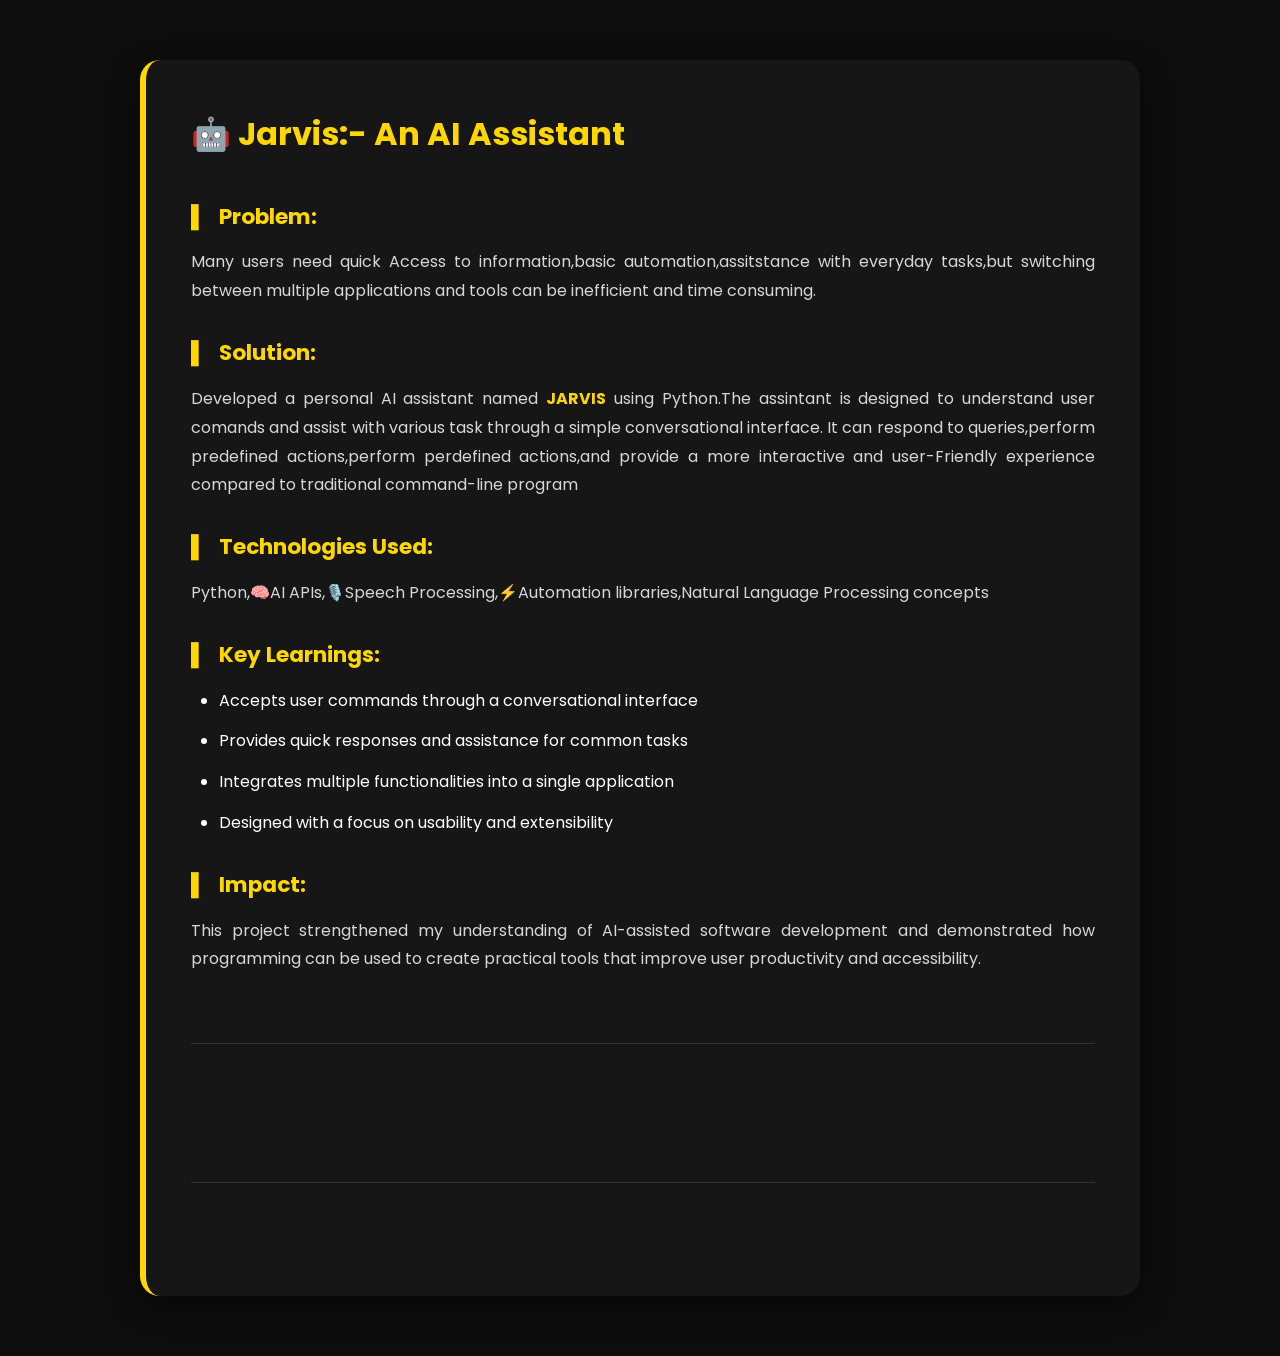
==== JarvisD.html @ edc84340 "test" ====
<!DOCTYPE html>
<html lang="en">
<head>
    <meta charset="UTF-8">
    <meta name="viewport" content="width=device-width, initial-scale=1.0">
    <title>Document</title>
    <link rel="stylesheet" href="JD.css">
</head>
<body>
    <section>
    <li><b>🤖 Jarvis:- An AI Assistant</b></li>
                <h3> Problem:</h3>
                <p> Many users need quick Access to information,basic automation,assitstance 
                    with everyday tasks,but switching between multiple applications and tools can be
                     inefficient and time consuming.</p>
                <h3> Solution:</h3>
                <p>Developed a personal AI assistant named <b>JARVIS</b> using Python.The assintant is designed to 
                    understand user comands and assist with various task through a simple conversational interface.
                    It can respond to queries,perform predefined actions,perform perdefined actions,and provide a more
                    interactive and user-Friendly experience compared to traditional command-line program</p>
                <h3> Technologies Used:</h3>
                <p>Python,🧠AI APIs,🎙️Speech Processing,⚡Automation libraries,Natural Language Processing concepts</p>
                <h3> Key Learnings:</h3>
                <ul>
                    <li>Accepts user commands through a conversational interface</li>
                    <li>Provides quick responses and assistance for common tasks</li>
                    <li>Integrates multiple functionalities into a single application</li>
                    <li>Designed with a focus on usability and extensibility</li>
                </ul>
                <h3> Impact:</h3>
                <p>This project strengthened my understanding of AI-assisted software development and demonstrated how programming can be used to create practical tools
                     that improve user productivity and accessibility.</p>
                <br>
                <hr><br>
                <br>
                <hr><br>
                </section>

</body>
</html>
---- JD.css ----
/* Google Font */
@import url('https://fonts.googleapis.com/css2?family=Poppins:wght@300;400;500;600;700&display=swap');

*{
    margin:0;
    padding:0;
    box-sizing:border-box;
    font-family:'Poppins',sans-serif;
}

body{
    background:#0d0d0d;
    color:#f5f5f5;
    line-height:1.8;
}

section{
    width:85%;
    max-width:1000px;
    margin:60px auto;
    background:#161616;
    padding:45px;
    border-radius:20px;
    border-left:6px solid #FFD700;
    box-shadow:0 10px 30px rgba(0,0,0,.45);
}

section li{
    list-style:none;
    font-size:2rem;
    color:#FFD700;
    font-weight:700;
    margin-bottom:35px;
}

h3{
    color:#FFD700;
    margin-top:28px;
    margin-bottom:12px;
    font-size:1.35rem;
    position:relative;
}

h3::before{
    content:"▌";
    color:#FFD700;
    margin-right:8px;
}

p{
    color:#d7d7d7;
    text-align:justify;
    font-size:1rem;
}

b{
    color:#FFD700;
}

ul{
    margin-top:10px;
    margin-left:28px;
}

ul li{
    list-style:disc;
    color:#ffffff;
    font-size:1rem;
    margin:12px 0;
    font-weight:400;
}

hr{
    border:none;
    height:1px;
    background:#333;
    margin:40px 0;
}

/* Buttons */

.buttons{
    margin-top:40px;
    display:flex;
    gap:20px;
    flex-wrap:wrap;
}

.buttons a{
    text-decoration:none;
    background:#FFD700;
    color:#111;
    padding:12px 28px;
    border-radius:8px;
    font-weight:600;
    transition:.3s;
}

.buttons a:hover{
    background:white;
    transform:translateY(-3px);
}

/* Technologies */

.tech{
    display:flex;
    flex-wrap:wrap;
    gap:12px;
    margin-top:15px;
}

.tech span{
    background:#242424;
    border:1px solid #FFD700;
    color:#FFD700;
    padding:8px 18px;
    border-radius:50px;
    font-size:.9rem;
}

/* Responsive */

@media(max-width:768px){

section{
    width:95%;
    padding:25px;
}

section li{
    font-size:1.6rem;
}

h3{
    font-size:1.2rem;
}

p{
    font-size:.95rem;
}

.buttons{
    flex-direction:column;
}

.buttons a{
    text-align:center;
}

}
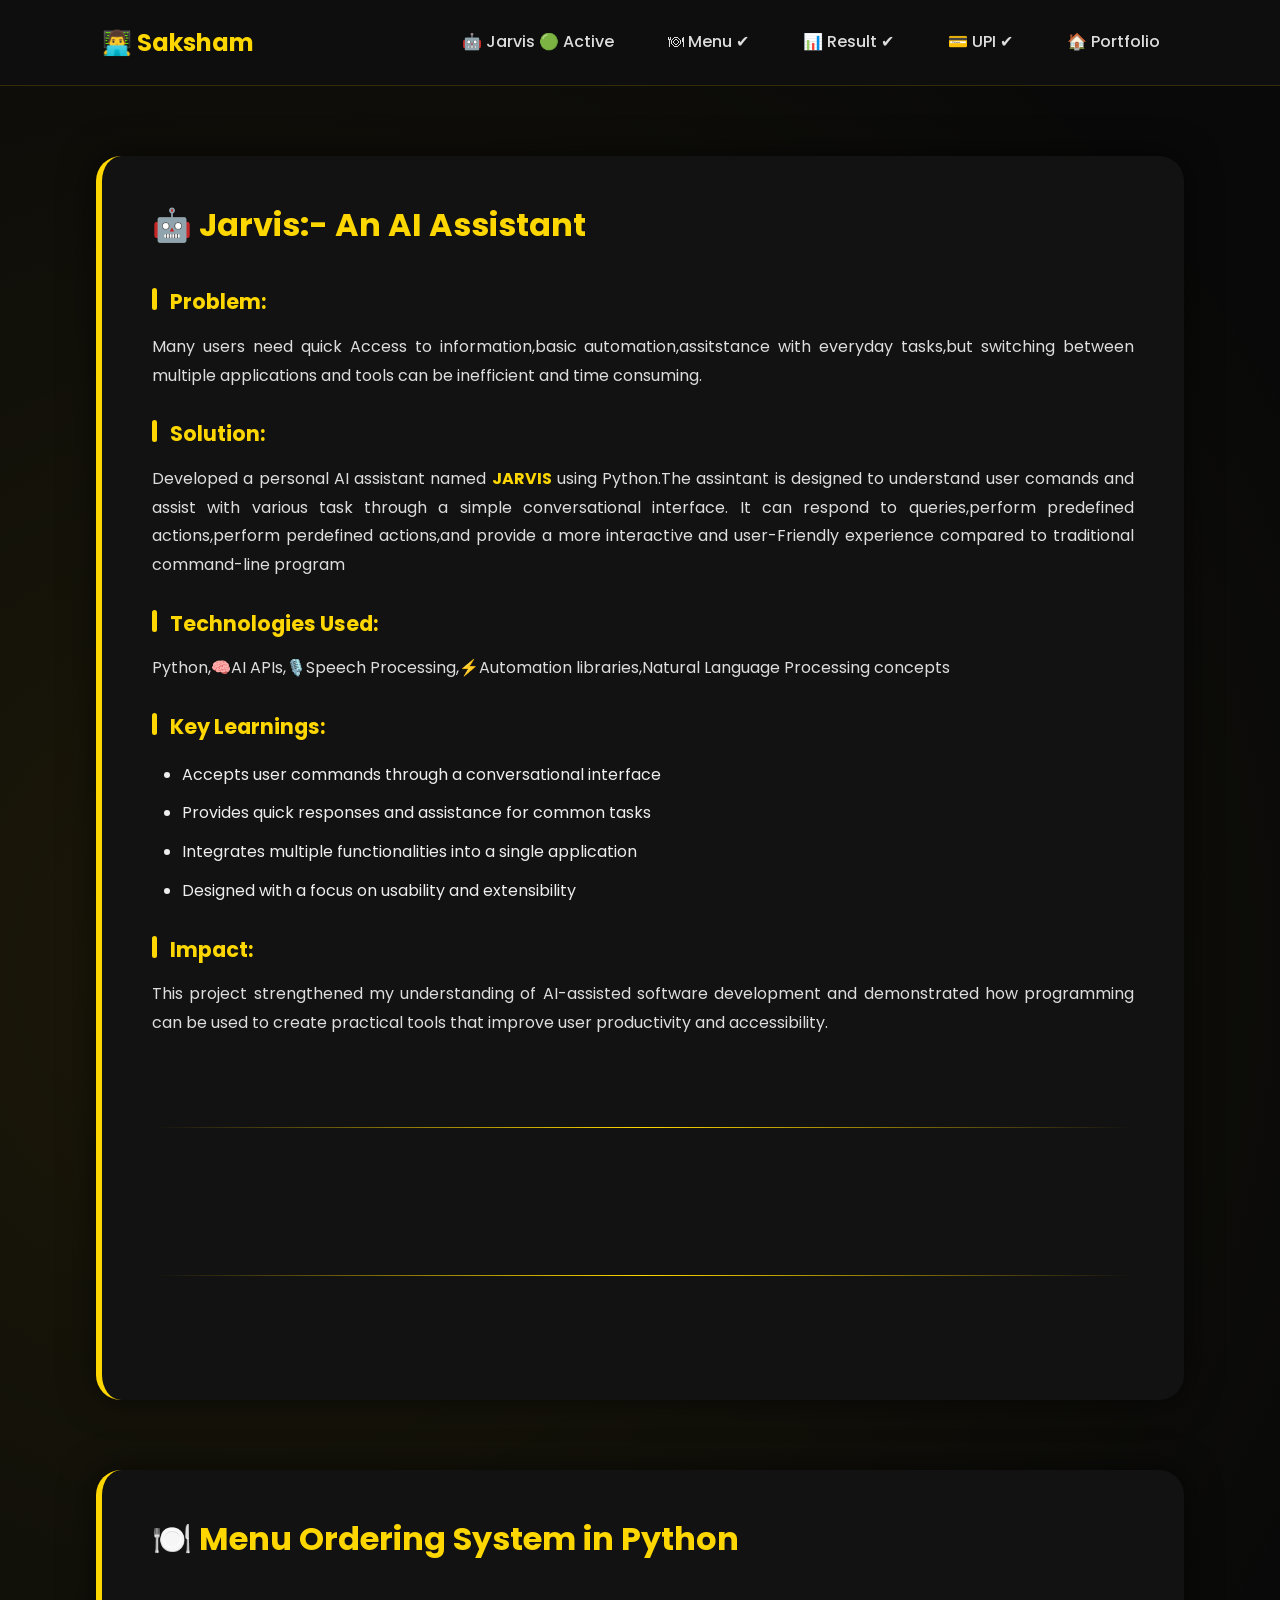
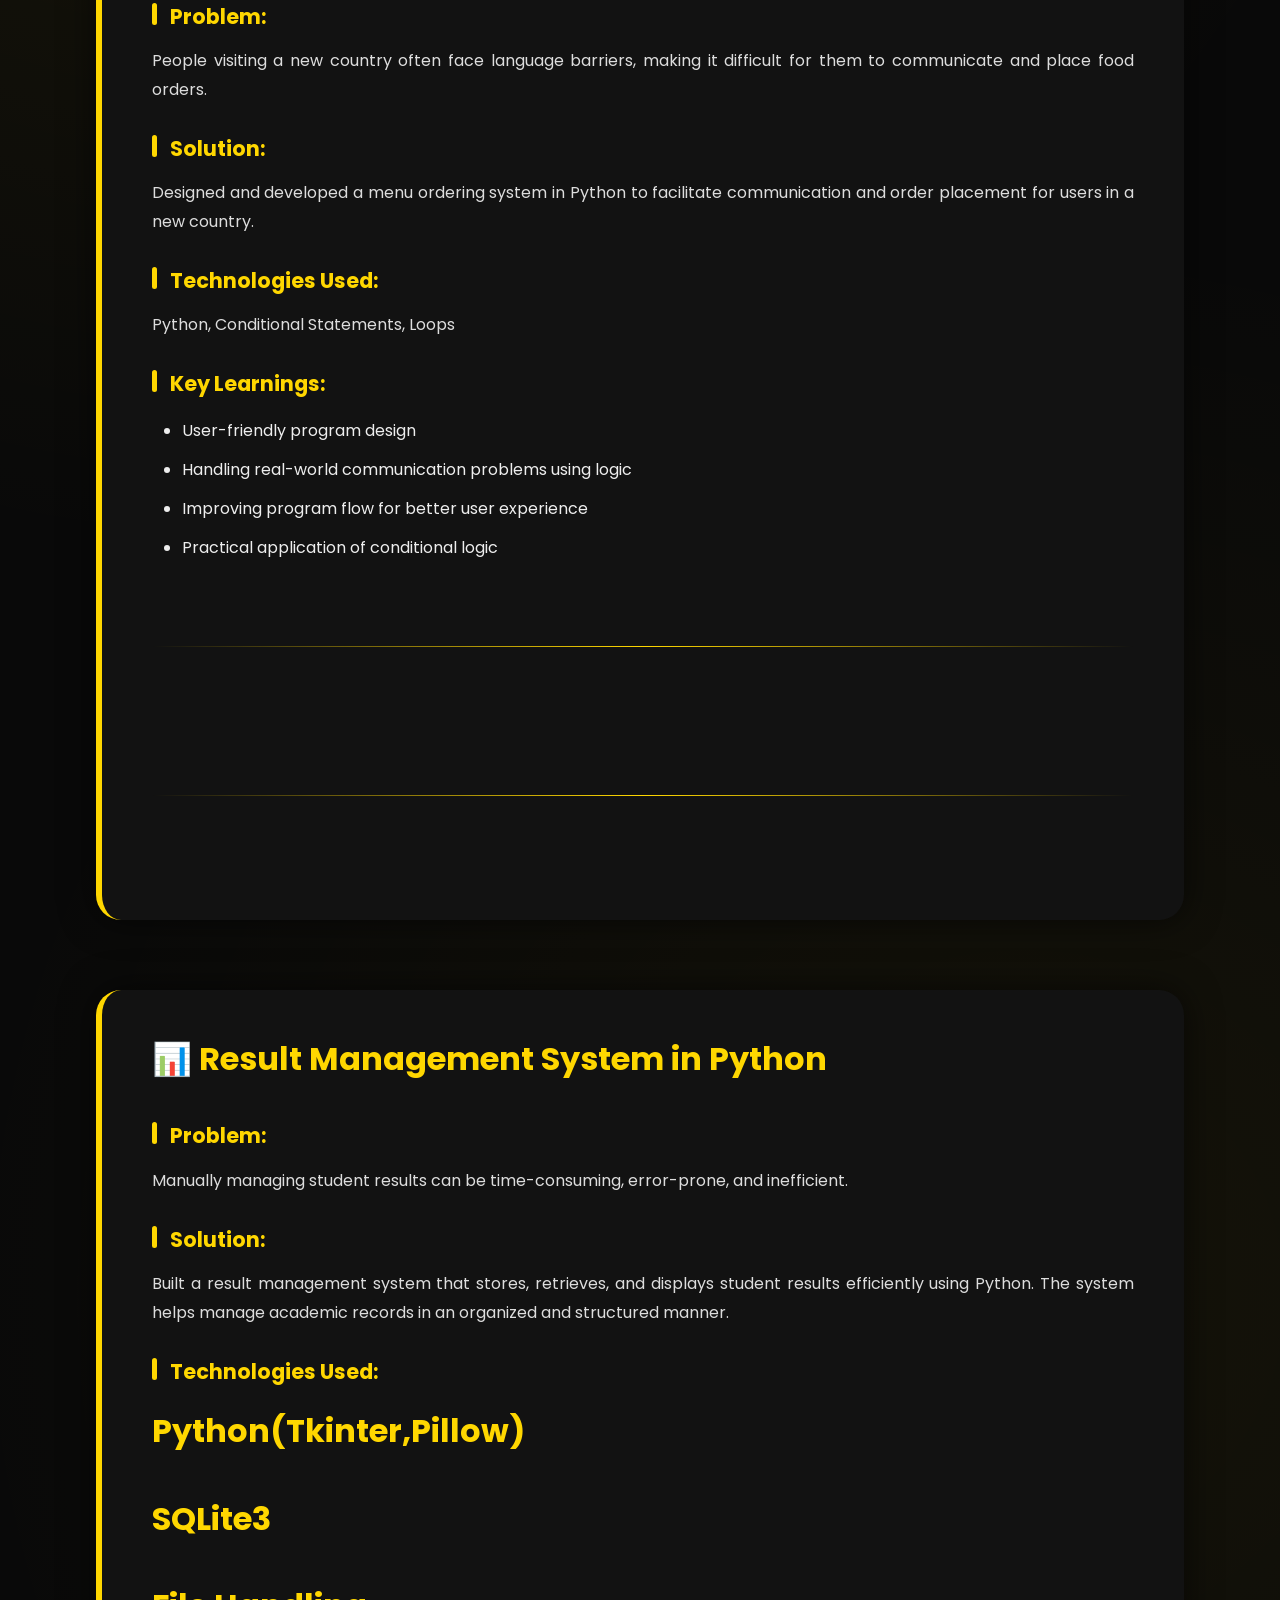
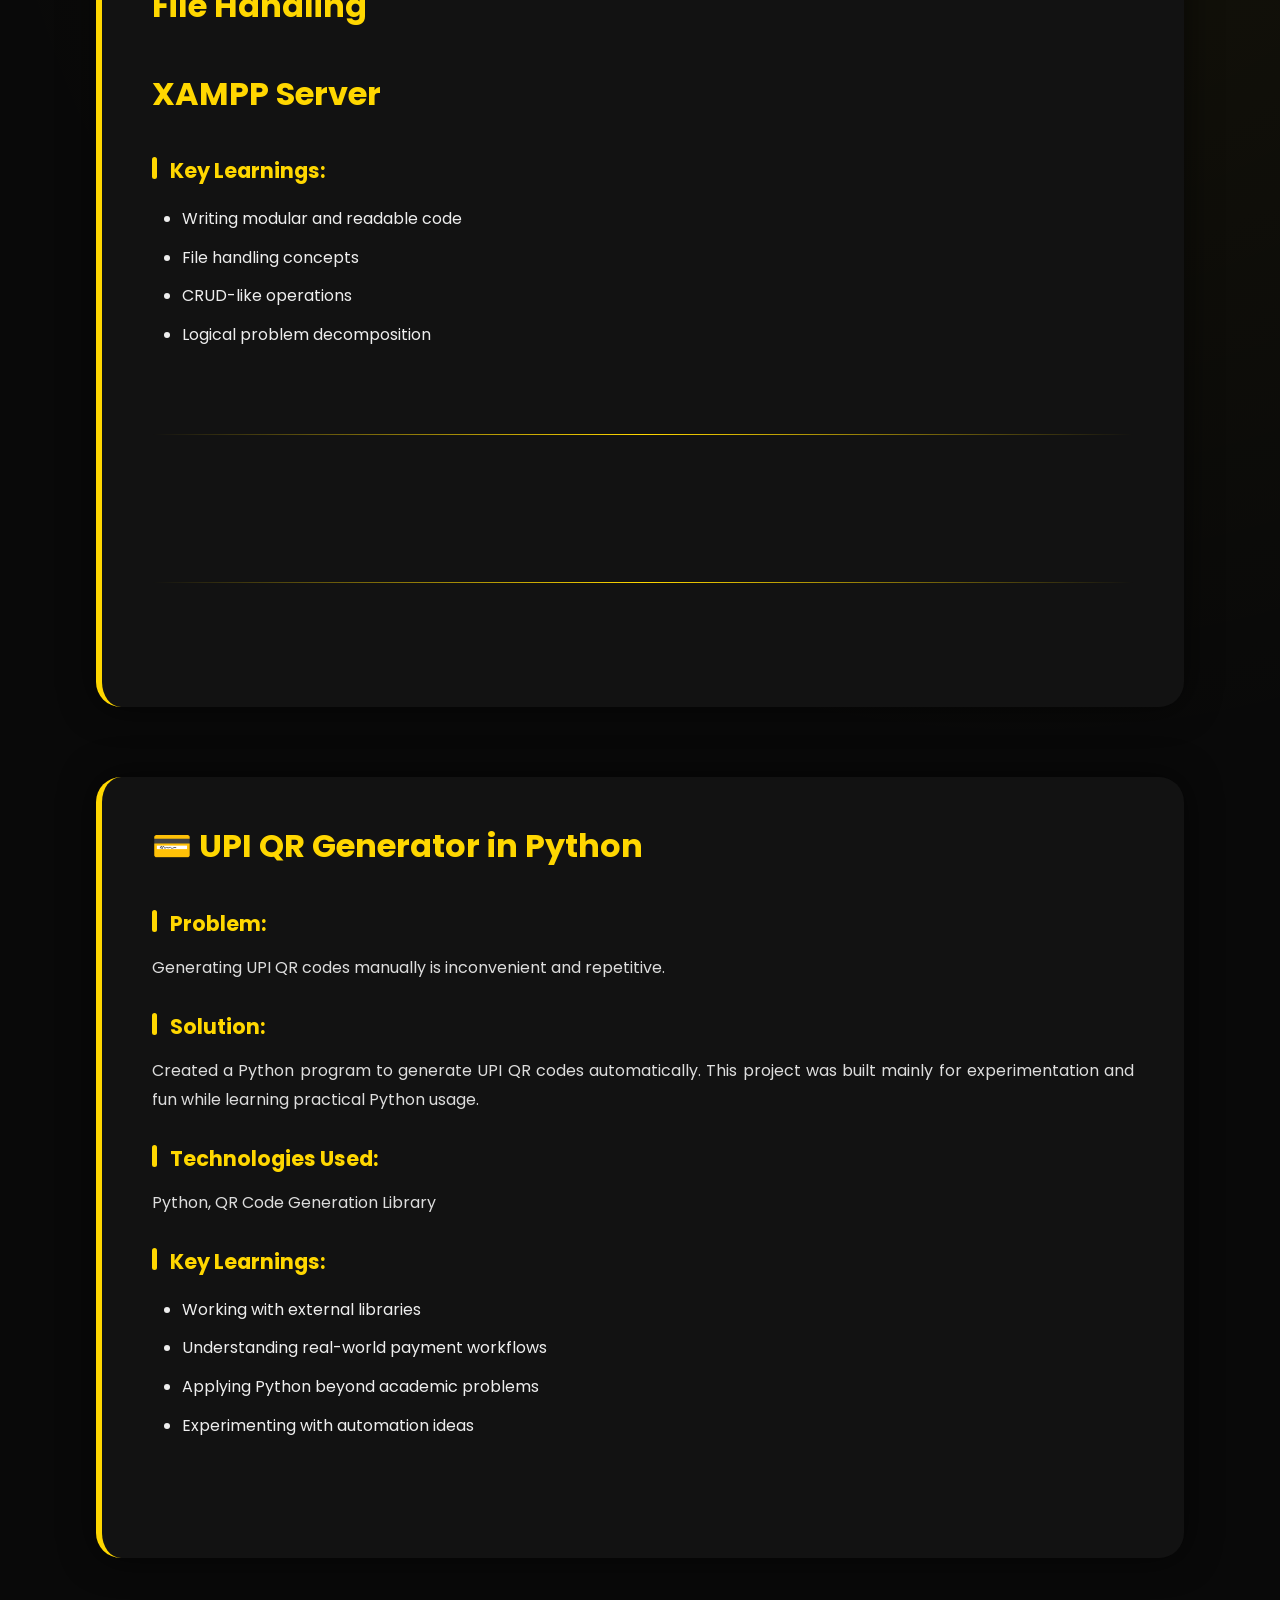
==== commit 6c82abe1: "new design" ====
--- a/JarvisD.html
+++ b/JarvisD.html
@@ -5,9 +5,32 @@
     <meta name="viewport" content="width=device-width, initial-scale=1.0">
     <title>Document</title>
     <link rel="stylesheet" href="JD.css">
+    <link rel="stylesheet" href="JD.js">
 </head>
 <body>
-    <section>
+    <header class="navbar">
+
+    <div class="logo">
+        <a href="../index.html">👨‍💻 Saksham</a>
+    </div>
+
+    <nav>
+
+        <a href="#jarvis">🤖 Jarvis        🟢 Active </a>
+
+        <a href="#menu">🍽 Menu ✔</a>
+
+        <a href="#result">📊 Result ✔</a>
+
+        <a href="#upi">💳 UPI ✔</a>
+
+        <a href="../index.html">🏠 Portfolio</a>
+
+    </nav>
+
+</header>
+</nav>
+   <section id="jarvis">
     <li><b>🤖 Jarvis:- An AI Assistant</b></li>
                 <h3> Problem:</h3>
                 <p> Many users need quick Access to information,basic automation,assitstance 
@@ -35,6 +58,81 @@
                 <br>
                 <hr><br>
                 </section>
+            <section id="menu">
+                <li><b>🍽️ Menu Ordering System in Python</b></li>
+                <h3> Problem:</h3>
+                <p> People visiting a new country often face language barriers, making it difficult for them to
+                    communicate
+                    and place food orders.</p>
+                <h3> Solution:</h3>
+                <p>Designed and developed a menu ordering system in Python to facilitate communication and order placement for users in a new country.</p>
+                <h3> Technologies Used:</h3>
+                <p>Python, Conditional Statements, Loops</p>
+
+                <h3> Key Learnings:</h3>
+                <ul>
+                    <li>User-friendly program design</li>
+                    <li>Handling real-world communication problems using logic</li>
+                    <li>Improving program flow for better user experience</li>
+                    <li>Practical application of conditional logic</li>
+                </ul>
+                <br>
+                <hr><br>
+                <br>
+                <hr><br>
+                </section>
+            <section id="result">
+
+                <li><b>📊 Result Management System in Python</b></li>
+                <h3> Problem:</h3>
+                <p> Manually managing student results can be time-consuming, error-prone, and inefficient.</p>
+                <h3> Solution:</h3>
+                <p>Built a result management system that stores, retrieves, and displays student results efficiently
+                    using
+                    Python. The system helps manage academic records in an organized and structured manner.</p>
+                <h3> Technologies Used:</h3>
+                <ol></ol>
+                <li>Python(Tkinter,Pillow)</li>
+                <li>SQLite3</li>
+                <li>File Handling</li>
+                <li>XAMPP Server</li>
+                </ol>
+                <h3> Key Learnings:</h3>
+                <ul>
+                    <li> Writing modular and readable code</li>
+                    <li>File handling concepts</li>
+                    <li>CRUD-like operations</li>
+                    <li>Logical problem decomposition</li>
+
+                </ul>
+                <br>
+                <hr><br>
+                <br>
+                <hr><br>
+                </section>
+            <section id="upi">
+
+                <li><b>💳 UPI QR Generator in Python</b></li>
+                <h3> Problem:</h3>
+                <p> Generating UPI QR codes manually is inconvenient and repetitive.</p>
+                <h3> Solution:</h3>
+                <p>Created a Python program to generate UPI QR codes automatically. This project was built mainly for
+                    experimentation and fun while learning practical Python usage.</p>
+                <h3> Technologies Used:</h3>
+                <p> Python, QR Code Generation Library</p>
+                <h3> Key Learnings:</h3>
+                <ul>
+                    <li>Working with external libraries</li>
+                    <li>Understanding real-world payment workflows</li>
+                    <li>Applying Python beyond academic problems</li>
+                    <li>Experimenting with automation ideas</li>
+                </ul>
+                <br>
+                <br>
+            </ul>
+                </section>
+
+    
 
 </body>
 </html>
--- a/JD.css
+++ b/JD.css
@@ -1,151 +1,513 @@
-/* Google Font */
-@import url('https://fonts.googleapis.com/css2?family=Poppins:wght@300;400;500;600;700&display=swap');
+/* ===========================
+   Google Font
+=========================== */
+@import url('https://fonts.googleapis.com/css2?family=Poppins:wght@300;400;500;600;700;800&display=swap');
+
+/* ===========================
+   Global
+=========================== */
 
 *{
     margin:0;
     padding:0;
     box-sizing:border-box;
     font-family:'Poppins',sans-serif;
+    scroll-behavior:smooth;
 }
 
 body{
-    background:#0d0d0d;
-    color:#f5f5f5;
+
+    background:#090909;
+    color:#eeeeee;
     line-height:1.8;
-}
+
+    /* animated background */
+
+    background-image:
+    radial-gradient(circle at 20% 20%,rgba(255,215,0,.08),transparent 30%),
+    radial-gradient(circle at 80% 60%,rgba(255,215,0,.05),transparent 35%);
+
+    animation:bgmove 12s infinite alternate;
+}
+
+@keyframes bgmove{
+
+from{
+
+background-position:left top;
+
+}
+
+to{
+
+background-position:right bottom;
+
+}
+
+}
+
+/* ===========================
+Container
+=========================== */
 
 section{
-    width:85%;
-    max-width:1000px;
-    margin:60px auto;
-    background:#161616;
-    padding:45px;
-    border-radius:20px;
-    border-left:6px solid #FFD700;
-    box-shadow:0 10px 30px rgba(0,0,0,.45);
-}
-
-section li{
-    list-style:none;
-    font-size:2rem;
-    color:#FFD700;
-    font-weight:700;
-    margin-bottom:35px;
-}
+
+width:85%;
+max-width:1100px;
+
+margin:70px auto;
+
+padding:50px;
+
+background:#121212;
+
+border-radius:25px;
+
+box-shadow:
+0 0 35px rgba(0,0,0,.6);
+
+border-left:6px solid #FFD700;
+
+}
+
+/* ===========================
+Project Title
+=========================== */
+
+section>li{
+
+list-style:none;
+
+font-size:2rem;
+
+font-weight:700;
+
+color:#FFD700;
+
+margin-bottom:30px;
+
+display:flex;
+
+align-items:center;
+
+gap:10px;
+
+}
+
+/* ===========================
+Heading
+=========================== */
 
 h3{
-    color:#FFD700;
-    margin-top:28px;
-    margin-bottom:12px;
-    font-size:1.35rem;
-    position:relative;
+
+margin-top:25px;
+
+margin-bottom:12px;
+
+font-size:1.3rem;
+
+color:#FFD700;
+
+position:relative;
+
+padding-left:18px;
+
 }
 
 h3::before{
-    content:"▌";
-    color:#FFD700;
-    margin-right:8px;
-}
+
+content:"";
+
+position:absolute;
+
+left:0;
+
+top:5px;
+
+height:22px;
+
+width:5px;
+
+background:#FFD700;
+
+border-radius:10px;
+
+}
+
+/* ===========================
+Paragraph
+=========================== */
 
 p{
-    color:#d7d7d7;
-    text-align:justify;
-    font-size:1rem;
-}
+
+font-size:1rem;
+
+text-align:justify;
+
+color:#dddddd;
+
+margin-bottom:15px;
+
+}
+
+/* ===========================
+Bold
+=========================== */
 
 b{
-    color:#FFD700;
-}
+
+color:#FFD700;
+
+}
+
+/* ===========================
+Lists
+=========================== */
 
 ul{
-    margin-top:10px;
-    margin-left:28px;
+
+margin-left:30px;
+
+margin-top:15px;
+
 }
 
 ul li{
-    list-style:disc;
-    color:#ffffff;
-    font-size:1rem;
-    margin:12px 0;
-    font-weight:400;
-}
+
+margin:10px 0;
+
+font-size:1rem;
+
+transition:.3s;
+
+}
+
+ul li:hover{
+
+color:#FFD700;
+
+transform:translateX(8px);
+
+}
+
+ol{
+
+margin-left:30px;
+
+}
+
+ol li{
+
+margin:8px 0;
+
+}
+
+/* ===========================
+Horizontal Line
+=========================== */
 
 hr{
-    border:none;
-    height:1px;
-    background:#333;
-    margin:40px 0;
-}
-
-/* Buttons */
-
-.buttons{
-    margin-top:40px;
-    display:flex;
-    gap:20px;
-    flex-wrap:wrap;
-}
-
-.buttons a{
-    text-decoration:none;
-    background:#FFD700;
-    color:#111;
-    padding:12px 28px;
-    border-radius:8px;
-    font-weight:600;
-    transition:.3s;
-}
-
-.buttons a:hover{
-    background:white;
-    transform:translateY(-3px);
-}
-
-/* Technologies */
-
-.tech{
-    display:flex;
-    flex-wrap:wrap;
-    gap:12px;
-    margin-top:15px;
-}
-
-.tech span{
-    background:#242424;
-    border:1px solid #FFD700;
-    color:#FFD700;
-    padding:8px 18px;
-    border-radius:50px;
-    font-size:.9rem;
-}
-
-/* Responsive */
-
-@media(max-width:768px){
+
+border:none;
+
+height:1px;
+
+background:linear-gradient(to right,
+transparent,
+#FFD700,
+transparent);
+
+margin:45px 0;
+
+}
+
+/* ===========================
+Scrollbar
+=========================== */
+
+::-webkit-scrollbar{
+
+width:10px;
+
+}
+
+::-webkit-scrollbar-thumb{
+
+background:#FFD700;
+
+border-radius:20px;
+
+}
+
+::-webkit-scrollbar-track{
+
+background:#111;
+
+}
+
+/* ===========================
+Selection
+=========================== */
+
+::selection{
+
+background:#FFD700;
+
+color:black;
+
+}
+
+/* ===========================
+Hover Animation
+=========================== */
+
+section:hover{
+
+box-shadow:
+
+0 0 50px rgba(255,215,0,.18);
+
+transition:.4s;
+
+}
+
+/* ===========================
+Text Fade Animation
+=========================== */
+
+section>*{
+
+opacity:0;
+
+transform:translateY(25px);
+
+animation:fadeUp .8s forwards;
+
+}
+
+section>*:nth-child(1){animation-delay:.1s;}
+section>*:nth-child(2){animation-delay:.2s;}
+section>*:nth-child(3){animation-delay:.3s;}
+section>*:nth-child(4){animation-delay:.4s;}
+section>*:nth-child(5){animation-delay:.5s;}
+section>*:nth-child(6){animation-delay:.6s;}
+section>*:nth-child(7){animation-delay:.7s;}
+section>*:nth-child(8){animation-delay:.8s;}
+section>*:nth-child(9){animation-delay:.9s;}
+section>*:nth-child(10){animation-delay:1s;}
+section>*:nth-child(11){animation-delay:1.1s;}
+section>*:nth-child(12){animation-delay:1.2s;}
+section>*:nth-child(13){animation-delay:1.3s;}
+section>*:nth-child(14){animation-delay:1.4s;}
+section>*:nth-child(15){animation-delay:1.5s;}
+section>*:nth-child(16){animation-delay:1.6s;}
+section>*:nth-child(17){animation-delay:1.7s;}
+section>*:nth-child(18){animation-delay:1.8s;}
+section>*:nth-child(19){animation-delay:1.9s;}
+section>*:nth-child(20){animation-delay:2s;}
+
+@keyframes fadeUp{
+
+to{
+
+opacity:1;
+
+transform:translateY(0);
+
+}
+
+}
+
+/* ===========================
+Responsive
+=========================== */
+
+@media(max-width:900px){
 
 section{
-    width:95%;
-    padding:25px;
-}
-
-section li{
-    font-size:1.6rem;
+
+width:94%;
+
+padding:25px;
+
+}
+
+section>li{
+
+font-size:1.6rem;
+
 }
 
 h3{
-    font-size:1.2rem;
+
+font-size:1.1rem;
+
 }
 
 p{
-    font-size:.95rem;
-}
-
-.buttons{
-    flex-direction:column;
-}
-
-.buttons a{
-    text-align:center;
-}
+
+font-size:.95rem;
+
+}
+
+}
+
+@media(max-width:600px){
+
+section{
+
+padding:20px;
+
+}
+
+section>li{
+
+font-size:1.35rem;
+
+}
+
+p{
+
+font-size:.9rem;
+
+}
+
+ul{
+
+margin-left:20px;
+
+}
+
+}
+/* ===========================
+NAVBAR
+=========================== */
+
+.navbar{
+
+position:sticky;
+
+top:0;
+
+width:100%;
+
+display:flex;
+
+justify-content:space-between;
+
+align-items:center;
+
+padding:18px 8%;
+
+background:rgba(15,15,15,.88);
+
+backdrop-filter:blur(15px);
+
+border-bottom:1px solid rgba(255,215,0,.15);
+
+z-index:9999;
+
+transition:.4s;
+
+}
+
+.logo a{
+
+text-decoration:none;
+
+font-size:1.5rem;
+
+font-weight:700;
+
+color:#FFD700;
+
+}
+
+.navbar nav{
+
+display:flex;
+
+gap:18px;
+
+flex-wrap:wrap;
+
+}
+
+.navbar nav a{
+
+text-decoration:none;
+
+color:#ddd;
+
+padding:10px 18px;
+
+border-radius:8px;
+
+transition:.35s;
+
+font-weight:500;
+
+}
+
+.navbar nav a:hover{
+
+background:#FFD700;
+
+color:#111;
+
+transform:translateY(-3px);
+
+}
+
+.navbar nav a.active{
+
+background:#FFD700;
+
+color:#111;
+
+font-weight:bold;
+
+box-shadow:0 0 18px rgba(255,215,0,.45);
+
+}
+
+/* Keep content below navbar */
+
+section{
+
+padding-top:40px;
+
+}
+.navbar nav a{
+
+position:relative;
+
+overflow:hidden;
+
+}
+
+.navbar nav a::after{
+
+content:"";
+
+position:absolute;
+
+left:0;
+
+bottom:0;
+
+width:0;
+
+height:2px;
+
+background:#FFD700;
+
+transition:.35s;
+
+}
+
+.navbar nav a:hover::after{
+
+width:100%;
 
 }
